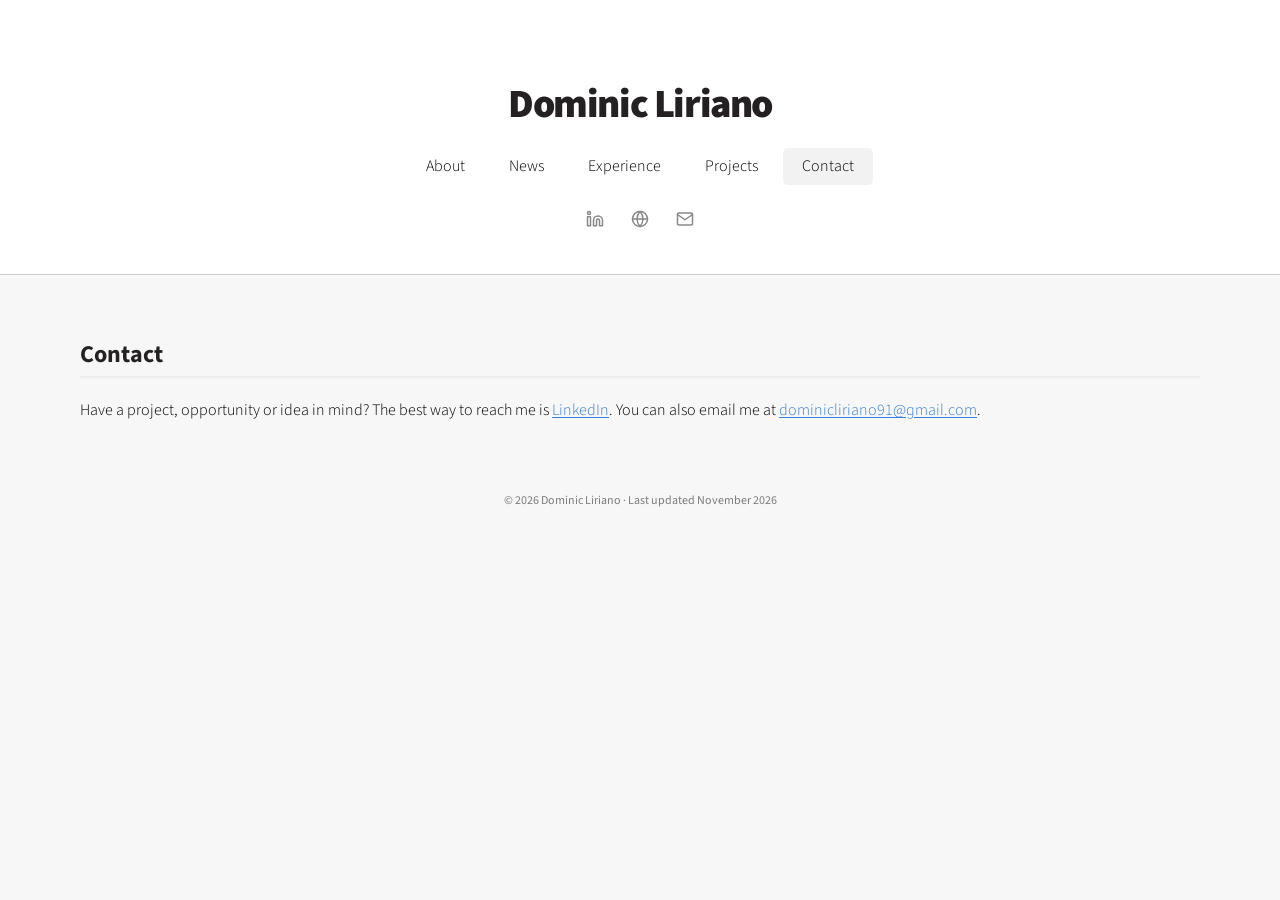
==== contact/index.html @ 0a71bb70 "Portfolio site, static build Co-Authored-By: Claude Opus 5.5 <noreply@anthropic.com>" ====
<!doctype html>
<html lang="en">
<head>
<meta charset="utf-8">
<meta name="viewport" content="width=device-width, initial-scale=1">
<title>Contact | Dominic Liriano</title>
<meta name="description" content="Get in touch with Dominic Liriano about mechanical engineering opportunities.">
<link rel="canonical" href="https://domliriano.com/contact/">
<meta property="og:type" content="website">
<meta property="og:title" content="Contact | Dominic Liriano">
<meta property="og:description" content="Get in touch with Dominic Liriano about mechanical engineering opportunities.">
<meta property="og:image" content="https://domliriano.com/assets/img/BtddB2E9yEvFjwOAXyOiUNFMzQ.jpg">
<meta name="twitter:card" content="summary_large_image">
<link rel="icon" type="image/png" href="/assets/img/V390Rvp2HJVg3EgdGfsqYy0A4Wg.png">
<link rel="apple-touch-icon" href="/assets/img/cU6joIDqqmPjLTo9Ta95GzvxQnQ.png">
<link rel="preconnect" href="https://fonts.googleapis.com">
<link rel="preconnect" href="https://fonts.gstatic.com" crossorigin>
<link href="https://fonts.googleapis.com/css2?family=Source+Sans+3:wght@300;400;500;600;700;900&display=swap" rel="stylesheet">
<link rel="stylesheet" href="/assets/site.css">
</head>
<body>
<a class="skip" href="#main">Skip to content</a>
<header class="site-header">
<a class="site-title" href="/">Dominic Liriano</a>
<nav class="primary-nav" aria-label="Primary"><a href="/">About</a><a href="/#news">News</a><a href="/experience/">Experience</a><a href="/projects/">Projects</a><a href="/contact/" aria-current="page">Contact</a></nav>
<div class="social"><a href="https://www.linkedin.com/in/dominic-liriano/" target="_blank" rel="noreferrer" aria-label="LinkedIn"><svg viewBox="0 0 24 24" fill="none" stroke="currentColor" stroke-width="2" stroke-linecap="round" stroke-linejoin="round" aria-hidden="true"><path d="M16 8a6 6 0 0 1 6 6v7h-4v-7a2 2 0 0 0-2-2 2 2 0 0 0-2 2v7h-4v-7a6 6 0 0 1 6-6z"/><rect x="2" y="9" width="4" height="12"/><circle cx="4" cy="4" r="2"/></svg></a><a href="https://narb.cc" target="_blank" rel="noreferrer" aria-label="narb.cc"><svg viewBox="0 0 24 24" fill="none" stroke="currentColor" stroke-width="2" stroke-linecap="round" stroke-linejoin="round" aria-hidden="true"><circle cx="12" cy="12" r="10"/><line x1="2" y1="12" x2="22" y2="12"/><path d="M12 2a15.3 15.3 0 0 1 4 10 15.3 15.3 0 0 1-4 10 15.3 15.3 0 0 1-4-10 15.3 15.3 0 0 1 4-10z"/></svg></a><a href="/contact/" aria-label="Contact"><svg viewBox="0 0 24 24" fill="none" stroke="currentColor" stroke-width="2" stroke-linecap="round" stroke-linejoin="round" aria-hidden="true"><path d="M4 4h16c1.1 0 2 .9 2 2v12c0 1.1-.9 2-2 2H4c-1.1 0-2-.9-2-2V6c0-1.1.9-2 2-2z"/><polyline points="22,6 12,13 2,6"/></svg></a></div>
</header>
<main class="main" id="main"><div class="content">
<div class="block"><div class="block-head"><h1>Contact</h1></div><div class="body"><p>Have a project, opportunity or idea in mind? The best way to reach me is <a href="https://www.linkedin.com/in/dominic-liriano/" target="_blank" rel="noreferrer">LinkedIn</a>. You can also email me at <a href="mailto:dominicliriano91@gmail.com">dominicliriano91@gmail.com</a>.</p></div></div>
</div></main>
<footer class="site-footer"><p>© 2026 Dominic Liriano · Last updated November 2026</p></footer>
<script src="/assets/site.js" defer></script>
</body>
</html>
---- assets/site.css ----
/* Academic portfolio layout, matched to the Framer design (Source Sans 3, light gray page, white header). */
:root{
  --page:#f7f7f7; --surface:#ffffff; --heading:#252122; --text:#000000; --muted:#666666; --subtle:#888888;
  --accent:#357edd; --tint:#e4f2ff; --card-border:#e8e8e8; --divider:#eeeeee; --header-border:#cccccc;
  --sans:"Source Sans 3",system-ui,-apple-system,"Segoe UI",Arial,sans-serif;
}
*{box-sizing:border-box}
html{-webkit-text-size-adjust:100%}
body{margin:0;background:var(--page);color:var(--text);font:300 16px/1.75 var(--sans);font-feature-settings:"cv03","cv04","cv09","cv11"}
img{max-width:100%;display:block}
a{color:inherit}
.skip{position:absolute;left:-999px;top:0;background:#fff;padding:8px 12px;z-index:10}.skip:focus{left:8px}

/* header */
.site-header{background:var(--surface);border-bottom:1px solid var(--header-border);display:flex;flex-direction:column;align-items:center;gap:18px;padding:80px 20px 40px}
.site-title{font:900 40px/1.25 var(--sans);letter-spacing:-.035em;color:var(--heading);text-decoration:none;text-align:center}
.primary-nav{display:flex;flex-wrap:wrap;justify-content:center;gap:6px}
.primary-nav a{display:inline-flex;align-items:center;padding:9px 19px;border-radius:5px;font:300 16px/1.2 var(--sans);color:var(--text);text-decoration:none;transition:background .2s}
.primary-nav a:hover,.primary-nav a[aria-current=page]{background:#f2f2f2}
.social{display:flex;gap:14px}
.social a{width:31px;height:31px;display:inline-flex;align-items:center;justify-content:center;border-radius:4px;color:var(--subtle);transition:transform .2s,color .2s}
.social a:hover{transform:translateY(-1px);color:var(--heading)}
.social svg{width:18px;height:18px}

/* main column */
.main{padding:64px 30px 48px;display:flex;justify-content:center}
.content{width:1120px;max-width:100%;display:flex;flex-direction:column;gap:44px}
.site-footer{padding:8px 20px 40px;text-align:center;font:400 12px/1.5 var(--sans);color:rgba(0,0,0,.5)}

/* text styles */
.bio p,.body p{margin:0 0 20px}.bio p:last-child,.body p:last-child{margin-bottom:0}
.bio b,.body b{font-weight:600;color:var(--heading)}
.bio a,.body a,.callout a,.lead a{color:var(--accent);text-decoration:underline;text-underline-offset:2px}
.meta-link{font:400 14px/1.45 var(--sans);color:var(--accent)}

/* intro */
.intro{display:flex;gap:40px;align-items:flex-start}
.intro-text{flex:1;min-width:0;display:flex;flex-direction:column;gap:20px;align-items:flex-start}
.headshot{width:200px;height:200px;border-radius:12px;object-fit:cover;box-shadow:0 2px 8px rgba(0,0,0,.1);flex:none}
.callout{width:100%;background:var(--tint);border-left:4px solid var(--accent);border-radius:8px;padding:16px 20px}
.callout p{margin:0}.callout b{font-weight:600;color:var(--heading)}

/* section blocks */
.block{display:flex;flex-direction:column;gap:18px;width:100%}
.block-head{display:flex;justify-content:space-between;align-items:flex-end;gap:12px;border-bottom:2px solid var(--divider);padding-bottom:6px}
.block-head h2,.block-head h1{margin:0;font:700 24px/1.3 var(--sans);color:var(--heading)}
.block-head a{font:400 14px/1.45 var(--sans);color:var(--accent)}
.lead{margin:0;font:300 16px/1.75 var(--sans)}

/* honors */
.honors{display:flex;flex-direction:column}
.honor{display:flex;align-items:center;gap:16px;padding:8px 0;border-bottom:1px solid var(--divider)}
.honor:last-child{border-bottom:0}
.honor-thumb{flex:none;width:56px;height:40px;border-radius:6px;overflow:hidden;border:1px solid var(--card-border);background:var(--tint);display:flex;align-items:center;justify-content:center;color:var(--accent)}
.honor-thumb img{width:100%;height:100%;object-fit:cover}.honor-thumb.icon{border:0}.honor-thumb svg{width:20px;height:20px}
.honor-text{display:flex;flex-wrap:wrap;align-items:center;column-gap:14px}
.honor-text h3{margin:0;font:700 16px/1.35 var(--sans);color:var(--heading)}
.honor-text span{font:400 14px/1.45 var(--sans);color:var(--muted)}

/* row cards (news, experience) */
.cards{display:flex;flex-direction:column;gap:16px}
.card{display:flex;align-items:center;gap:20px;padding:14px;background:var(--surface);border:1px solid var(--card-border);border-radius:12px;text-decoration:none;color:inherit;transition:transform .25s cubic-bezier(.44,0,.56,1),box-shadow .25s cubic-bezier(.44,0,.56,1)}
.card:hover{transform:translateY(-2px);box-shadow:0 4px 20px rgba(0,0,0,.15)}
.card .thumb{width:130px;height:92px;flex:none;border-radius:8px;border:1px solid var(--card-border);object-fit:cover;background:#fafafa}
.card .info{flex:1;min-width:0;display:flex;flex-direction:column;gap:4px}
.card h3{margin:0;font:700 16px/1.35 var(--sans);color:var(--heading)}
.card .meta,.pcard .meta{margin:0;font:400 14px/1.45 var(--sans);color:var(--muted)}
.card .read{color:var(--accent);font-weight:600}
.tech{margin:0;font:600 13px/1.45 var(--sans);letter-spacing:.01em;color:#444}

/* featured project grid */
.grid3{display:grid;grid-template-columns:repeat(3,minmax(0,1fr));gap:20px}
.pcard{display:flex;flex-direction:column;background:var(--surface);border:1px solid var(--card-border);border-radius:12px;overflow:hidden;text-decoration:none;color:inherit;transition:transform .25s cubic-bezier(.44,0,.56,1),box-shadow .25s cubic-bezier(.44,0,.56,1)}
.pcard:hover{transform:translateY(-2px);box-shadow:0 4px 20px rgba(0,0,0,.15)}
.pcard .pimg{width:100%;height:224px;object-fit:cover;background:#f2f2f2}
.pcard .pinfo{display:flex;flex-direction:column;gap:6px;padding:14px 16px 18px}
.pcard h3{margin:0;font:700 16px/1.35 var(--sans);color:var(--heading)}

/* projects page */
.filters{display:flex;flex-wrap:wrap;gap:12px 16px;align-items:flex-end}
.filters label{display:flex;flex-direction:column;gap:6px;font:400 12px/1.2 var(--sans);color:#1f1f1f}
.filters select,.filters input{min-height:40px;border:1px solid rgba(136,136,136,.25);border-radius:4px;background:#fff;padding:8px 10px;font:400 14px/1.2 var(--sans);color:#1f1f1f;min-width:180px}
.filters .search{flex:1;min-width:220px}.filters .search input{width:100%}
.hlist{display:flex;flex-direction:column;gap:20px}
.hcard{background:var(--surface);border:1px solid var(--card-border);border-radius:12px;overflow:hidden}
.hhead{display:flex;justify-content:space-between;gap:12px;padding:6px 10px;background:#fafafa;border-bottom:1px solid #1f1f1f;font:400 12px/1.5 var(--sans);letter-spacing:-.04em;color:rgba(31,31,31,.6)}
.hbody{display:flex;min-height:224px;border-bottom:1px solid #1f1f1f}
.himg{width:40.4%;flex:none;display:block;background:#f2f2f2}
.himg img{width:100%;height:100%;object-fit:cover}
.hinfo{flex:1;min-width:0;display:flex;flex-direction:column;justify-content:space-between;gap:20px;padding:18px}
.hinfo a{text-decoration:none;color:inherit}
.hinfo h3{margin:0 0 8px;font:400 18px/1.3 var(--sans);letter-spacing:-.02em;color:#1f1f1f}
.hinfo p{margin:0;font:400 14px/1.5 var(--sans);color:rgba(31,31,31,.7)}
.btn{display:inline-flex;align-items:center;gap:8px;min-height:44px;padding:6px 14px;background:#357edd;color:#fff;text-decoration:none;font:400 14px/1.2 var(--sans);align-self:flex-start}
.btn:hover{background:#2b6fd0}
.hfoot{display:flex;flex-wrap:wrap;align-items:stretch}
.hfoot .tlabel{padding:6px 18px;background:#fafafa;border-right:1px solid #444;font:400 12px/1.4 ui-monospace,Menlo,monospace;color:rgba(31,31,31,.8)}
.hfoot .tag{display:inline-flex;align-items:center;gap:8px;padding:6px 18px;border-right:1px solid #444;font:400 12px/1.4 ui-monospace,Menlo,monospace;color:rgba(31,31,31,.8)}
.hfoot .tag::before{content:"";width:6px;height:6px;border-radius:50%;background:#357edd}
.empty{display:none;padding:24px;text-align:center;color:var(--muted)}

/* project page */
.back{font:400 14px/1.45 var(--sans);color:var(--accent)}
.pdetail{display:flex;flex-direction:column;gap:6px;padding:0 24px}
.pdetail h1{margin:0;font:700 32px/1.25 var(--sans);letter-spacing:-.01em;color:var(--heading)}
.pdetail .summary p{margin:0;font:300 16px/1.75 var(--sans)}
.section-frame{width:100%;scroll-margin-top:24px}

/* contact and 404 */
.notfound{text-align:center;padding:40px 0}

@media (max-width:1199.98px){.content{width:100%}}
@media (max-width:809.98px){
  .site-header{padding:44px 8px 26px;gap:12px}
  .site-title{font-size:30px}
  .primary-nav{gap:0}.primary-nav a{padding:8px 10px;font-size:14px}
  .main{padding:30px 20px}
  .intro{flex-direction:column;align-items:center;gap:24px}
  .intro-text{width:100%}
  .headshot{width:170px;height:170px}
  .card{align-items:flex-start;gap:14px;padding:12px}
  .card .thumb{width:96px;height:68px}
  .grid3{grid-template-columns:1fr;gap:16px}
  .hbody{flex-direction:column}
  .himg{width:100%;aspect-ratio:16/10}
  .pdetail{padding:0}
  .pdetail h1{font-size:26px}
}
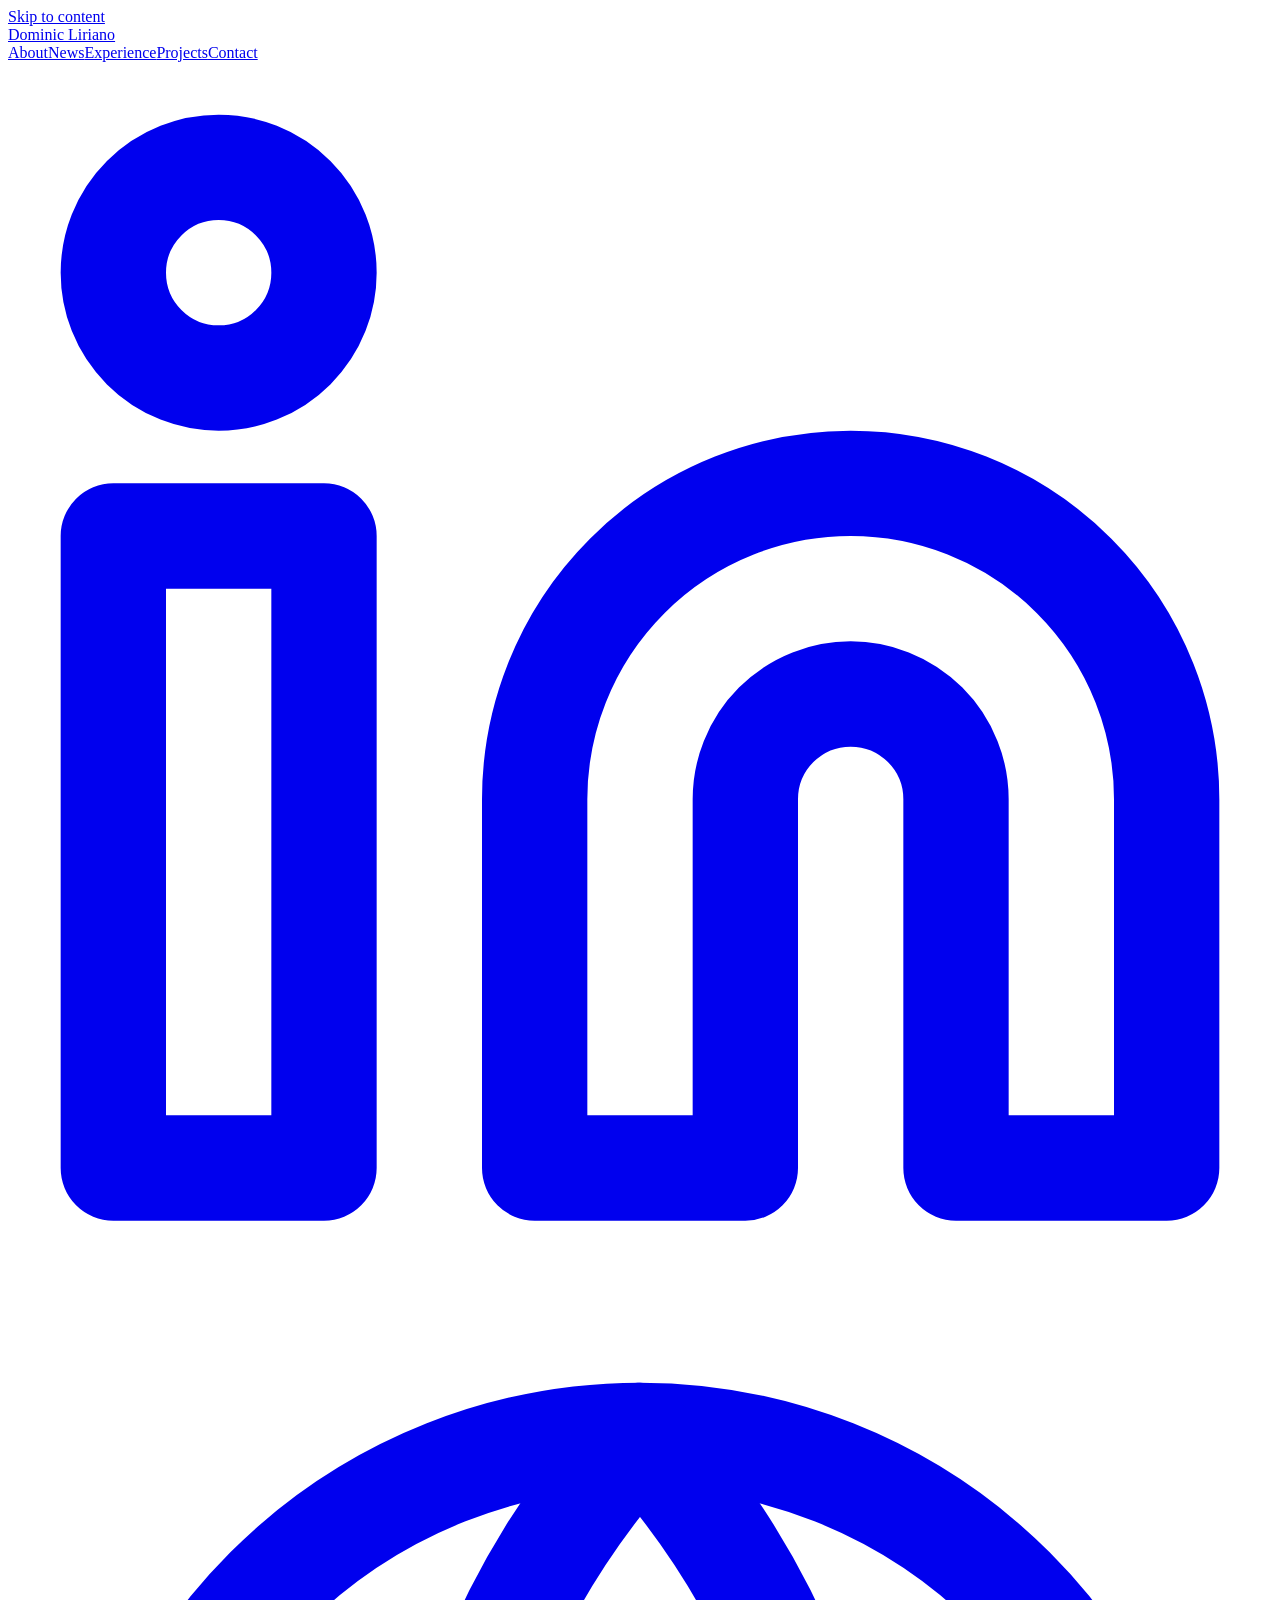
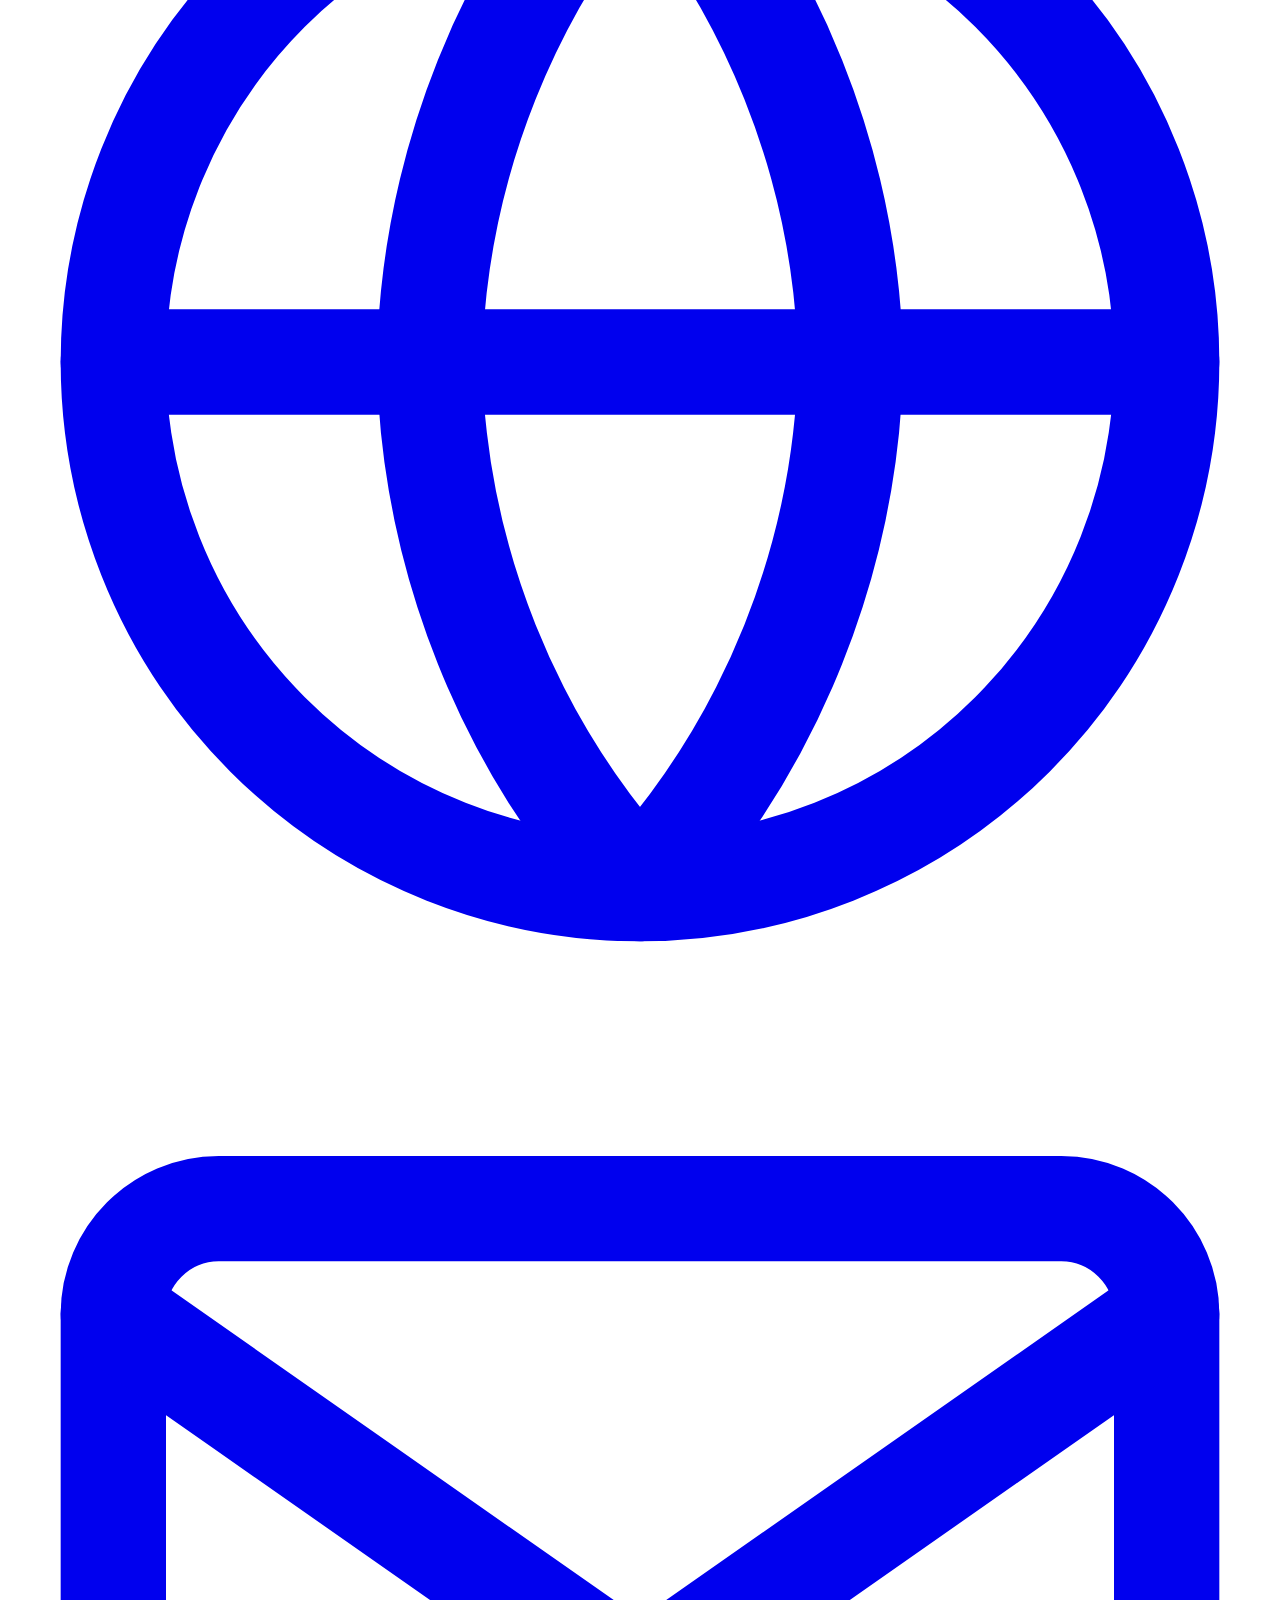
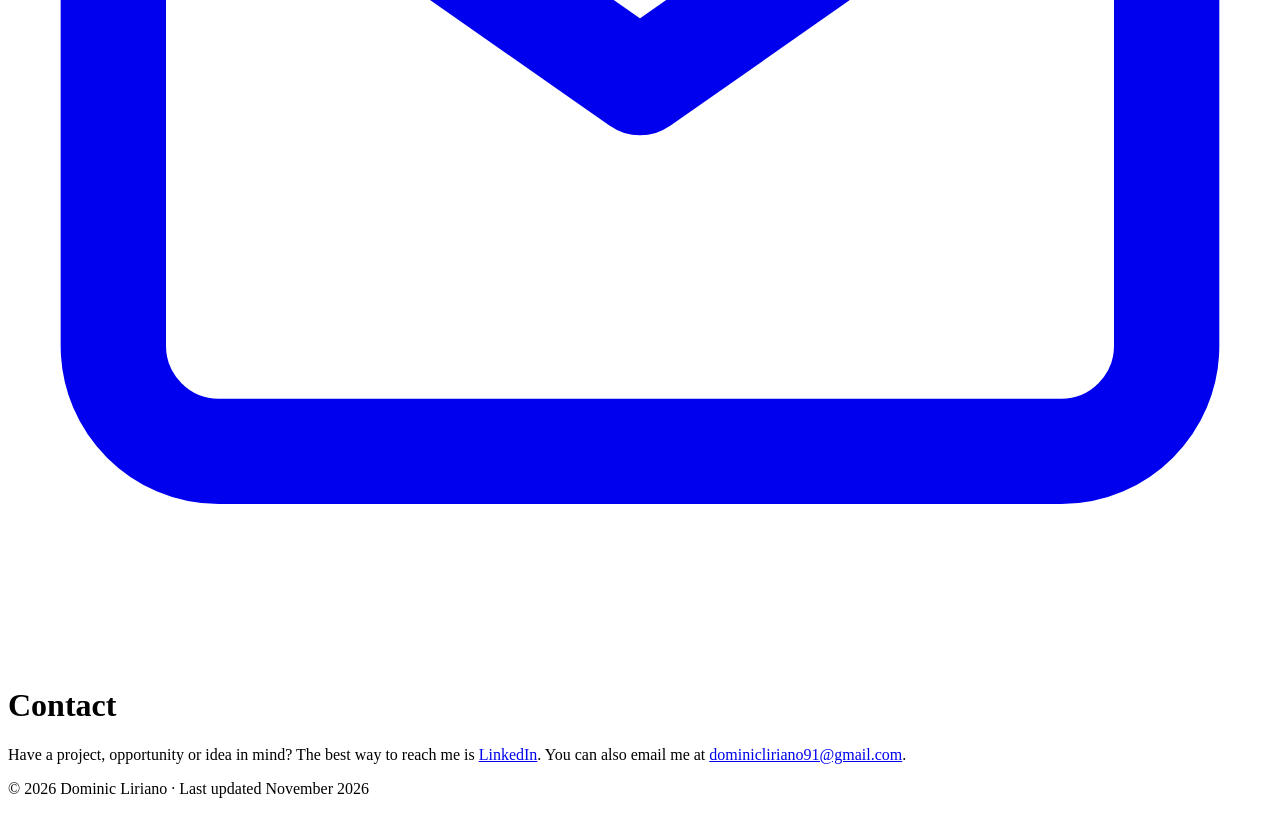
==== commit ff65e1fd: "Serve the site at javajaiden.github.io/dominic-liriano domliriano.com isn't pointed at GitHub yet, s" ====
--- a/contact/index.html
+++ b/contact/index.html
@@ -5,30 +5,30 @@
 <meta name="viewport" content="width=device-width, initial-scale=1">
 <title>Contact | Dominic Liriano</title>
 <meta name="description" content="Get in touch with Dominic Liriano about mechanical engineering opportunities.">
-<link rel="canonical" href="https://domliriano.com/contact/">
+<link rel="canonical" href="https://javajaiden.github.io/dominic-liriano/contact/">
 <meta property="og:type" content="website">
 <meta property="og:title" content="Contact | Dominic Liriano">
 <meta property="og:description" content="Get in touch with Dominic Liriano about mechanical engineering opportunities.">
-<meta property="og:image" content="https://domliriano.com/assets/img/BtddB2E9yEvFjwOAXyOiUNFMzQ.jpg">
+<meta property="og:image" content="https://javajaiden.github.io/dominic-liriano/assets/img/BtddB2E9yEvFjwOAXyOiUNFMzQ.jpg">
 <meta name="twitter:card" content="summary_large_image">
-<link rel="icon" type="image/png" href="/assets/img/V390Rvp2HJVg3EgdGfsqYy0A4Wg.png">
-<link rel="apple-touch-icon" href="/assets/img/cU6joIDqqmPjLTo9Ta95GzvxQnQ.png">
+<link rel="icon" type="image/png" href="/dominic-liriano/assets/img/V390Rvp2HJVg3EgdGfsqYy0A4Wg.png">
+<link rel="apple-touch-icon" href="/dominic-liriano/assets/img/cU6joIDqqmPjLTo9Ta95GzvxQnQ.png">
 <link rel="preconnect" href="https://fonts.googleapis.com">
 <link rel="preconnect" href="https://fonts.gstatic.com" crossorigin>
 <link href="https://fonts.googleapis.com/css2?family=Source+Sans+3:wght@300;400;500;600;700;900&display=swap" rel="stylesheet">
-<link rel="stylesheet" href="/assets/site.css">
+<link rel="stylesheet" href="/dominic-liriano/assets/site.css">
 </head>
 <body>
 <a class="skip" href="#main">Skip to content</a>
 <header class="site-header">
-<a class="site-title" href="/">Dominic Liriano</a>
-<nav class="primary-nav" aria-label="Primary"><a href="/">About</a><a href="/#news">News</a><a href="/experience/">Experience</a><a href="/projects/">Projects</a><a href="/contact/" aria-current="page">Contact</a></nav>
-<div class="social"><a href="https://www.linkedin.com/in/dominic-liriano/" target="_blank" rel="noreferrer" aria-label="LinkedIn"><svg viewBox="0 0 24 24" fill="none" stroke="currentColor" stroke-width="2" stroke-linecap="round" stroke-linejoin="round" aria-hidden="true"><path d="M16 8a6 6 0 0 1 6 6v7h-4v-7a2 2 0 0 0-2-2 2 2 0 0 0-2 2v7h-4v-7a6 6 0 0 1 6-6z"/><rect x="2" y="9" width="4" height="12"/><circle cx="4" cy="4" r="2"/></svg></a><a href="https://narb.cc" target="_blank" rel="noreferrer" aria-label="narb.cc"><svg viewBox="0 0 24 24" fill="none" stroke="currentColor" stroke-width="2" stroke-linecap="round" stroke-linejoin="round" aria-hidden="true"><circle cx="12" cy="12" r="10"/><line x1="2" y1="12" x2="22" y2="12"/><path d="M12 2a15.3 15.3 0 0 1 4 10 15.3 15.3 0 0 1-4 10 15.3 15.3 0 0 1-4-10 15.3 15.3 0 0 1 4-10z"/></svg></a><a href="/contact/" aria-label="Contact"><svg viewBox="0 0 24 24" fill="none" stroke="currentColor" stroke-width="2" stroke-linecap="round" stroke-linejoin="round" aria-hidden="true"><path d="M4 4h16c1.1 0 2 .9 2 2v12c0 1.1-.9 2-2 2H4c-1.1 0-2-.9-2-2V6c0-1.1.9-2 2-2z"/><polyline points="22,6 12,13 2,6"/></svg></a></div>
+<a class="site-title" href="/dominic-liriano/">Dominic Liriano</a>
+<nav class="primary-nav" aria-label="Primary"><a href="/dominic-liriano/">About</a><a href="/dominic-liriano/#news">News</a><a href="/dominic-liriano/experience/">Experience</a><a href="/dominic-liriano/projects/">Projects</a><a href="/dominic-liriano/contact/" aria-current="page">Contact</a></nav>
+<div class="social"><a href="https://www.linkedin.com/in/dominic-liriano/" target="_blank" rel="noreferrer" aria-label="LinkedIn"><svg viewBox="0 0 24 24" fill="none" stroke="currentColor" stroke-width="2" stroke-linecap="round" stroke-linejoin="round" aria-hidden="true"><path d="M16 8a6 6 0 0 1 6 6v7h-4v-7a2 2 0 0 0-2-2 2 2 0 0 0-2 2v7h-4v-7a6 6 0 0 1 6-6z"/><rect x="2" y="9" width="4" height="12"/><circle cx="4" cy="4" r="2"/></svg></a><a href="https://narb.cc" target="_blank" rel="noreferrer" aria-label="narb.cc"><svg viewBox="0 0 24 24" fill="none" stroke="currentColor" stroke-width="2" stroke-linecap="round" stroke-linejoin="round" aria-hidden="true"><circle cx="12" cy="12" r="10"/><line x1="2" y1="12" x2="22" y2="12"/><path d="M12 2a15.3 15.3 0 0 1 4 10 15.3 15.3 0 0 1-4 10 15.3 15.3 0 0 1-4-10 15.3 15.3 0 0 1 4-10z"/></svg></a><a href="/dominic-liriano/contact/" aria-label="Contact"><svg viewBox="0 0 24 24" fill="none" stroke="currentColor" stroke-width="2" stroke-linecap="round" stroke-linejoin="round" aria-hidden="true"><path d="M4 4h16c1.1 0 2 .9 2 2v12c0 1.1-.9 2-2 2H4c-1.1 0-2-.9-2-2V6c0-1.1.9-2 2-2z"/><polyline points="22,6 12,13 2,6"/></svg></a></div>
 </header>
 <main class="main" id="main"><div class="content">
 <div class="block"><div class="block-head"><h1>Contact</h1></div><div class="body"><p>Have a project, opportunity or idea in mind? The best way to reach me is <a href="https://www.linkedin.com/in/dominic-liriano/" target="_blank" rel="noreferrer">LinkedIn</a>. You can also email me at <a href="mailto:dominicliriano91@gmail.com">dominicliriano91@gmail.com</a>.</p></div></div>
 </div></main>
 <footer class="site-footer"><p>© 2026 Dominic Liriano · Last updated November 2026</p></footer>
-<script src="/assets/site.js" defer></script>
+<script src="/dominic-liriano/assets/site.js" defer></script>
 </body>
 </html>
